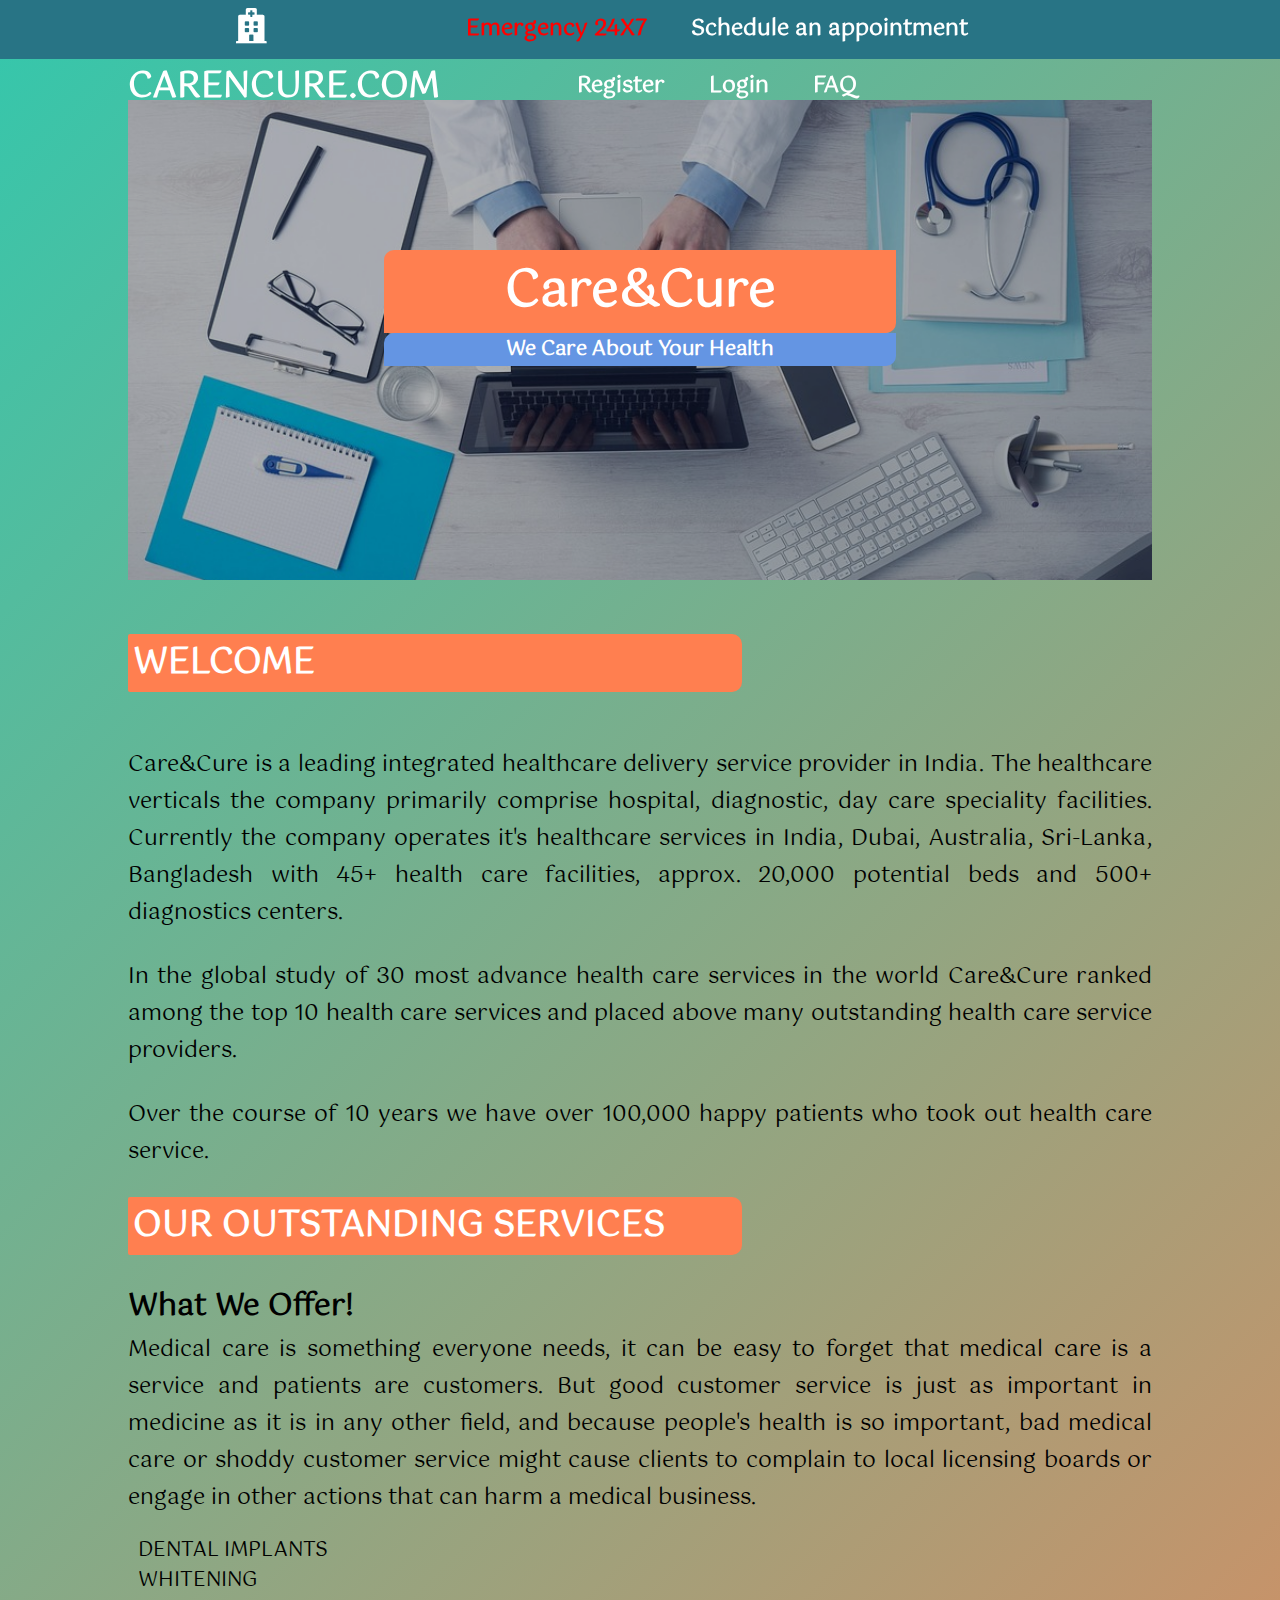
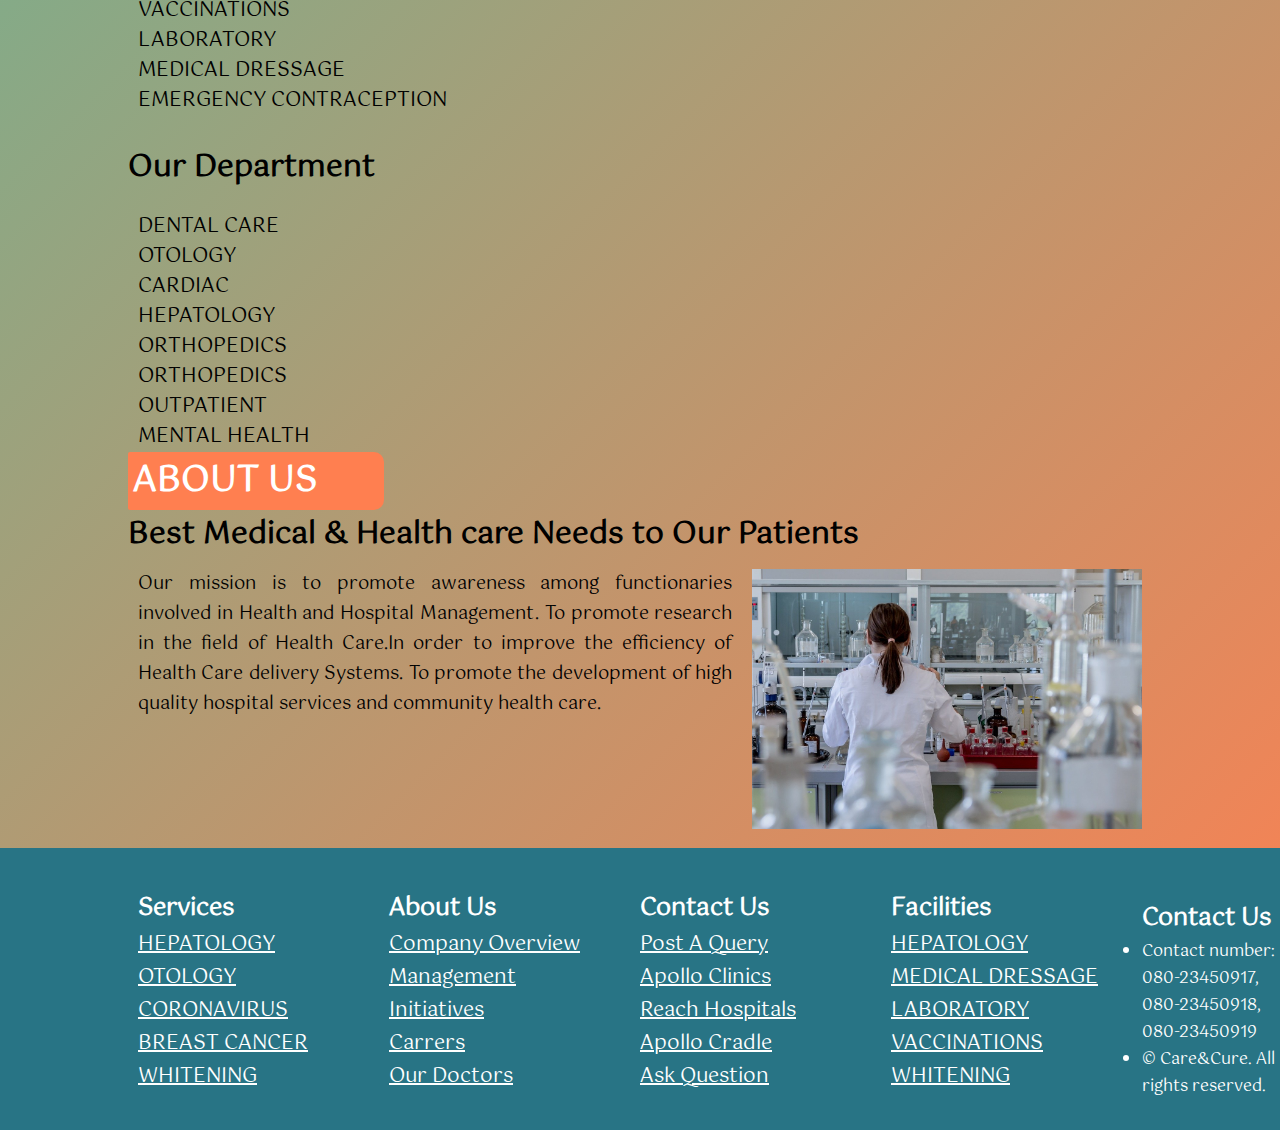
==== index.html @ 4b9e0e40 "first commit" ====
<!DOCTYPE html>
<html lang="en">
<head>
	<title>Care&Cure</title>
	<link rel="stylesheet" type="text/css" href="css/index.css">
	<link rel="stylesheet" type="text/css" href="css/fontawesome/css/all.css">
	<link rel="stylesheet" type="text/css" href="css/animate.css">
</head>
<body>
<!-- Start Header Coding-->
<header>
	<div class="menu">
		<!-- Start Brand name coding-->
		<div class="brand-name">
			<a href="index.html">
				<h2 class="animated flash">
				<i class="fa fa-hospital"></i>&nbsp;
				CARENCURE.COM</h2>
			</a>
		</div>
		<!-- End Brand name coding-->
		<!-- Start Nav coding & menu coding -->
         <nav>
         	<ul>
				<li><a href="contact.html" style="color:#FF0000;">Emergency 24X7</a></li>
				<li><a href="#" id="button3">Schedule an appointment</a></li>
         		<li><a href="#" id="button2"> Register</a></li>
         		<li><a href="#" id="button1">Login</a></li>
				<li><a href="faq.html">FAQ</a></li>

         	</ul>
         </nav>
		<!-- End Nav coding & menu coding -->
	</div>
</header>
<!-- End Header Coding-->
<!-- Start Section Coding-->
<section>
	<div class="w-80" style="padding: 0;">
	<div class="section-img">
		<div class="section-bg-box">
			<h1 class="animated slideInLeft t1">Care&Cure</h1>
			<h2 class="animated slideInRight t2">We Care About Your Health</h2>
		</div>
	</div>
	<!-- text decoration coding -->
	<br/><br/>
	<h1 class="welcome-text animated slideInLeft">WELCOME</h1>
	<br/><br/>
	<p>
		Care&Cure is a leading integrated healthcare delivery service provider in India. The healthcare verticals the company primarily comprise hospital, diagnostic, day care speciality facilities. Currently the company operates it's healthcare services in India, Dubai, Australia, Sri-Lanka, Bangladesh with 45+ health care facilities, approx. 20,000 potential beds and 500+ diagnostics centers.
	</p>
	<br/>
	<p>
		In the global study of 30 most advance health care services in the world Care&Cure ranked among the top 10 health care services and placed above many outstanding health care service providers.
	</p>
	<br/>
	<p>
		Over the course of 10 years we have over 100,000 happy patients who took out health care service.
	</p>
	<br/>
	<h1 class="welcome-text animated slideInLeft">OUR OUTSTANDING SERVICES</h1>
	<br/>
	<h2>What We Offer!</h2>
		<p>Medical care is something everyone needs, it can be easy to forget that medical care is a service and patients are customers. But good customer service is just as important in medicine as it is in any other field, and because people's health is so important, bad medical care or shoddy customer service might cause clients to complain to local licensing boards or engage in other actions that can harm a medical business.</p>
	
	<ul>
		<li>DENTAL IMPLANTS</li>
		<li>WHITENING</li>
		<li>VACCINATIONS</li>
		<li>LABORATORY</li>
		<li>MEDICAL DRESSAGE</li>
		<li>EMERGENCY CONTRACEPTION</li>
	</ul>
	<br/>
	<h2>Our Department</h2>

	<ul>
		<li>DENTAL CARE</li>
		<li>OTOLOGY</li>
		<li>CARDIAC</li>
		<li>HEPATOLOGY</li>
		<li>ORTHOPEDICS</li>
		<li>ORTHOPEDICS</li>
		<li>OUTPATIENT</li>
		<li>MENTAL HEALTH</li>
	</ul>

	<h1 class="welcome-text animated slideInLeft" style="width: 25%;">About us</h1>

		<div class="about-box1">
	<h2>Best Medical & Health care Needs to Our Patients</h2>

	<div class="about-box">
		<div>
			<p>
				Our mission is to promote awareness among functionaries involved in Health and Hospital Management. To promote research in the field of Health Care.In order to improve the efficiency of Health Care delivery Systems. To promote the development of high quality hospital services and community health care.
			</p>
			<br/>

		</div>

		<div>
			<img src="images/5.jpg" width="100%">
		</div>
		</div>
	</div>
    </div>
</section>


<div class="bg-modal">
<div class="modal-content">
	<div class="close">
		+
	</div>
	 <img src="icn.png">
	<form>
     		<label for="username"><b>Username :</b></label><br/>
				<input type="text" placeholder="Username" name="username" id="username" />
				<br/><br/>

				<label for="password"><b>Password :</b></label>
				<br/>
				<input type="password" placeholder="Password" name="password" id="password" />
				<br/><br/>

				<button type="submit" id="login-btn">Login</button>
				<button type="submit" id="login-btn">Register New User</button>
				<br/><br/>
				<p>Forget Password ? <a href="register.html">Click Here</a></p>
     	</form>
</div>

</div>





<div class="bg-modal1">
<div class="modal-content1">
	<div class="close1">
		+
	</div>
	 <img src="icn.png">
	<form>
				<label for="name"><b>Name :</b></label><br/>
				<input type="text" placeholder="Name" name="name" id="name" />
				<br/><br/>

				<label for="email"><b>Email :</b></label><br/>
				<input type="email" placeholder="Email" name="email" id="email" />
				<br/><br/>

				<label for="mobile"><b>Mobile :</b></label><br/>
				<input type="number" placeholder="Mobile-Number" name="mobile" id="mobile" />
				<br/><br/>

				<label for="username"><b>Username :</b></label><br/>
				<input type="text" placeholder="Username" name="username" id="username" />
				<br/><br/>

				<label for="password"><b>Password :</b></label>
				<br/>
				<input type="password" placeholder="Password" name="password" id="password" />
				<br/><br/>

				<label for="re-password"><b>Confirm Password :</b></label>
				<br/>
				<input type="password" placeholder="Re-Password" name="re-password" id="re-password" />
				<br/><br/>

				<button type="submit" id="login-btn">Submit</button>

			</form>
</div>

</div>



<div class="bg-modal11">
<div class="modal-content11">
	<div class="close11">
		+
	</div>
	 <img src="icn.png">
	<form>
     		<label for="fullname"><b>Your name :</b></label><br/>
				<input type="text" name="name" id="fullname" placeholder="Enter Fullname">
				<br/><br/>

				<label for="email"><b>Email :</b></label>
				<br/>
				<input type="email" name="email" id="email" placeholder="Enter Your Email">
				<br/><br/>

				<label for="message"><b>Your message :</b></label>
				<br/>
				<textarea id="message" placeholder="Enter Your Message"></textarea>
				<br/><br/>

				<button type="submit" id="contact-btn">Send Email</button>
     	</form>
</div>

</div>


<!-- End Section Coding-->
<!-- Start Footer Coding-->
<footer>
	<div class="w-80">
		<div class="footer-box">
 		<h2>Services</h2>
 		<a href="Hepatology.html">HEPATOLOGY</a>
 		<a href="otology.html">OTOLOGY</a>
 		<a href="coronavirus.html">CORONAVIRUS</a>
 		<a href="breast_cancer.html">BREAST CANCER</a>
 		<a href="#">WHITENING</a>
 	</div>
 	<div class="footer-box">
 		<h2>About Us</h2>
 		<a href="#">Company Overview</a>
 		<a href="#">Management</a>
 		<a href="#">Initiatives</a>
 		<a href="#">Carrers</a>
 		<a href="doctors.html">Our Doctors</a>
 	</div>
 	<div class="footer-box">
 		<h2>Contact Us</h2>
 		<a href="#">Post a Query</a>
 		<a href="#">Apollo Clinics</a>
 		<a href="#">Reach Hospitals</a>
 		<a href="#">Apollo Cradle</a>
 		<a href="#">Ask Question</a>
 	</div>
 	<div class="footer-box">
 		<h2>Facilities</h2>
 		<a href="#">HEPATOLOGY</a>
 		<a href="#">MEDICAL DRESSAGE</a>
 		<a href="#">LABORATORY</a>
 		<a href="#">VACCINATIONS</a>
 		<a href="#">WHITENING</a>
 	</div>
	</div>

	<h2>Contact Us</h2>
	<ul>
					<li>Contact number: 080-23450917, 080-23450918, 080-23450919</li>
					<li>&copy; Care&Cure. All rights reserved.</li>
				</ul>
</footer>
<!-- End footer Coding-->
</body>
<script>
	document.getElementById('button1').addEventListener("click", function() {
	document.querySelector('.bg-modal').style.display = "flex";
});

document.querySelector('.close').addEventListener("click", function() {
	document.querySelector('.bg-modal').style.display = "none";
});
document.getElementById('button2').addEventListener("click", function() {
	document.querySelector('.bg-modal1').style.display = "flex";
});

document.querySelector('.close1').addEventListener("click", function() {
	document.querySelector('.bg-modal1').style.display = "none";
});
document.getElementById('button3').addEventListener("click", function() {
	document.querySelector('.bg-modal11').style.display = "flex";
});

document.querySelector('.close11').addEventListener("click", function() {
	document.querySelector('.bg-modal11').style.display = "none";
});
</script>
</html>
---- css/index.css ----
@charset "utf-8";
*{
	box-sizing: border-box;
	padding: 0;
	margin: 0;
}
@font-face{
	font-family: Gotu;
	src :url(../font/Gotu-Regular.ttf);
}
@font-face{
	font-family: Muli;
	src:url(../font/Muli-VariableFont_wght.ttf);
}
body{
	width: 100%;
	height: 100%;
	font-family: Gotu;
	background:linear-gradient(135deg,#34c7ac ,coral);
}

.w-80{
	width: 80%;
	height: auto;
	margin: auto;
	padding: 10px 10px;
}
/* Start Header Coding */

header{
	width: 100%;
	height: 6.5%;
	background: #287485;
	float: left;
	position:fixed;
	top:1;
	z-index:1;

}

header .menu{
	width: 80%;
	height: 55px;
	text-align:center;
	margin:auto;

}

header .menu .brand-name{
	width: 25%;
	float: left;
}
header .menu .brand-name a{
	text-decoration: none;
}
header .menu .brand-name h2{
	font-family: Gotu;
	font-size: 35px;
	color: white;
}
/* start nav ul li coding */
header .menu nav{
	width: 65%;
	float: left;
}

header .menu nav ul{
	list-style: none;
}

header .menu nav ul li{
	display: inline-block;
	margin: 8px 10px;
	padding: 2px 10px;
}

header .menu nav ul li:hover{
	border:none;
	border-bottom: 3px solid coral;

}

header .menu nav ul li:hover a{
	color: #00bcd4;
	font-size:25px;
}

header .menu nav ul li a{
	color: white;
	text-decoration: none;
	font-family: Gotu;
	font-size: 22px;
	font-weight: bold;
}

/* End Header Coding */

/* Start custom scrollbar coding*/

body::-webkit-scrollbar{
	width: 10px;
	background: black;
}

body::-webkit-scrollbar-thumb{
	background: yellow;
}

/* End custom scrollbar coding*/
/* Start Section Coding */

section{
	width: 100%;
	float: left;
	margin-top: 100px;
}
section .section-img{
	width: 100%;
	height: 480px;
	background: url(../images/1.jpg) no-repeat;
    background-size: cover;
}
section .section-bg-box{
	width: 100%;
	height: 100%;
	background: rgba(0,0,0,0.3);
	text-align: center;
	padding: 150px 0;
}
section .section-bg-box h1{
	background: coral;
	color: white;
	font-size: 50px;
	width: 50%;
	margin: auto;
}
section .section-bg-box h2{
	background: #6495e3;
	color: white;
	width: 50%;
	margin: auto;
	font-size: 20px;
}
section .welcome-text{
	font-size: 35px;
    text-transform: uppercase;
    background: coral;
    width: 60%;
    padding: 0 5px;
    color: white;
    border-radius: 2px 10px 10px 2px;
}
section p{
	font-size: 22px;
	text-align: justify;
}
section ul{
	padding: 0;
	margin-left:10px;
	margin-top: 20px;
	list-style: none;
}
section ul li{
	font-size: 20px;
	line-height: 30px;
}

section h2{
	font-size: 30px;
}
section .about-box{
	width: 100%;
}
section .about-box p{
	font-size: 18px;
}
section .about-box div:nth-child(1){
	width: 60%;
	float: left;
	padding: 10px;
}
section .about-box div:nth-child(2){
	width: 40%;
	float: left;
	padding: 10px;
}
/* gallery Coding */
section .form-box{
	padding: 20px;
}
section .form-box .gallery{
	width: 100%;
	height: 200px;
	padding: 0 5px;
}
section .form-box .gallery div{
  width: 25%;
  height: 100%;
  float: left;
  padding: 5px;
}
section .form-box .gallery div img{
	border-radius: 10px;
}
section .form-box form{
	margin-top: 20px;
}
section .form-box input:focus,textarea:focus,button:focus{
	outline: none;
}
section .form-box input,textarea{
	width: 50%;
	height: 35px;
	border:1px solid #ccc;
	border-radius: 5px;
	padding: 0 10px;
	font-family: Gotu;
	font-size: 16px;
}
textarea{
	height: 100px;
}
section .form-box form #register-btn,#login-btn,#contact-btn{
	font-family: Muli;
	font-size: 20px;
	color: white;
	padding: 10px;
	border:none;
	cursor: pointer;
	border-radius: 3px;
	color:black;
}
section .form-box form #login-btn{
	background: coral;
}
section .form-box form #contact-btn{
	background: blue;
}
section .form-box form #register-btn{
	background: #007bff;
}
section .form-box form #contact-btn:hover{
	background: #080896;
}
section .form-box form #login-btn:hover{
	background: #9E0707;
}
section .form-box form #register-btn:hover{
	background: blue;
}
/* End Section Coding */
/* Start Footer Coding */

footer{
	width: 100%;
	background:#287485;
	float: left;
	color: white;
	padding: 30px 0;

}

footer .footer-box{
	width: 25%;
	float: left;
	height: 100%;
}

footer .footer-box a{
	display: block;
	font-family: Gotu;
	color: white;
	font-size: 20px;
	text-transform: capitalize;
}
footer .footer-box a:hover{
	text-decoration: none;
	color: coral;
}
* {
  box-sizing: border-box;
}

/* Create three equal columns that floats next to each other */
.column {
  position: relative;
  float: left;
  width: 25%;
  padding: 10px;
  height: 600px; /* Should be removed. Only for demonstration */
  margin:50px;
  text-align:center;
  transform-style: preserve-3d;

}
.dis{
display:none;
text-align:center;

}
.column:hover .dis{
display:inline-block;

}
.column:hover{

  box-shadow: 0 4px 8px 0 rgba(0, 0, 0, 0.8), 0 6px 20px 0 rgba(0, 0, 0, 0.19);



}
.column:hover img{
    display:none;
}


.row {
    margin-left: 150px;
}

/* Clear floats after the columns */
.row:after {
  content: "";
  display: table;
  clear: both;
  margin:100px;

}
ul:first-child{

    color:#FF0000;
}
section ul li:hover{
	border:none;
	text-decoration-style:dotted;
	text-decoration:underline dashed coral;
	font-size:25px;
	cursor: default;

}
.t1{
border-radius:10px 0px 10px 0px;
}
.t2{
border-radius:10px 0px 10px 0px;
}

.bg-modal{
    width:100%;
    height:100%;
    background-color:rgba(0,0,0,0.7);
    position:absolute;
    top:1;
    display:flex;
    justify-content:center;
    align-items:center;
    display:none;
}
.modal-content{
width:500px;
height:400px;
background:linear-gradient(135deg,#34c7ac ,coral);
border-radius:5px;
text-align:center;
padding:20px;
position:relative;
}

input{
height:30px;
display:block;
margin:0 auto;
}

.close{
position:absolute;
top:0;
font-size:42px;
right:15px;
transform:rotate(45deg);
cursor:pointer;

}
.close:hover{
color:red;
}
.bg-modal1{
    width:100%;
    height:100%;
    background-color:rgba(0,0,0,0.7);
    position:absolute;
    top:1;
    display:flex;
    justify-content:center;
    align-items:center;
    display:none;
}
.modal-content1{
width:500px;
height:850px;
background:linear-gradient(135deg,#34c7ac ,coral);
border-radius:5px;
text-align:center;
padding:20px;
position:relative;
}
.close1{
position:absolute;
top:0;
font-size:42px;
right:15px;
transform:rotate(45deg);
cursor:pointer;

}
.close1:hover{
color:red;
}
.bg-modal11{
    width:100%;
    height:100%;
    background-color:rgba(0,0,0,0.7);
    position:absolute;
    top:1;
    display:flex;
    justify-content:center;
    align-items:center;
    display:none;
}
.modal-content11{
width:500px;
height:550px;
background:linear-gradient(135deg,#34c7ac ,coral);
border-radius:5px;
text-align:center;
padding:20px;
position:relative;
}
.close11{
position:absolute;
top:0;
font-size:42px;
right:15px;
transform:rotate(45deg);
cursor:pointer;

}
.close11:hover{
color:red;
}
/* End Footer Coding */
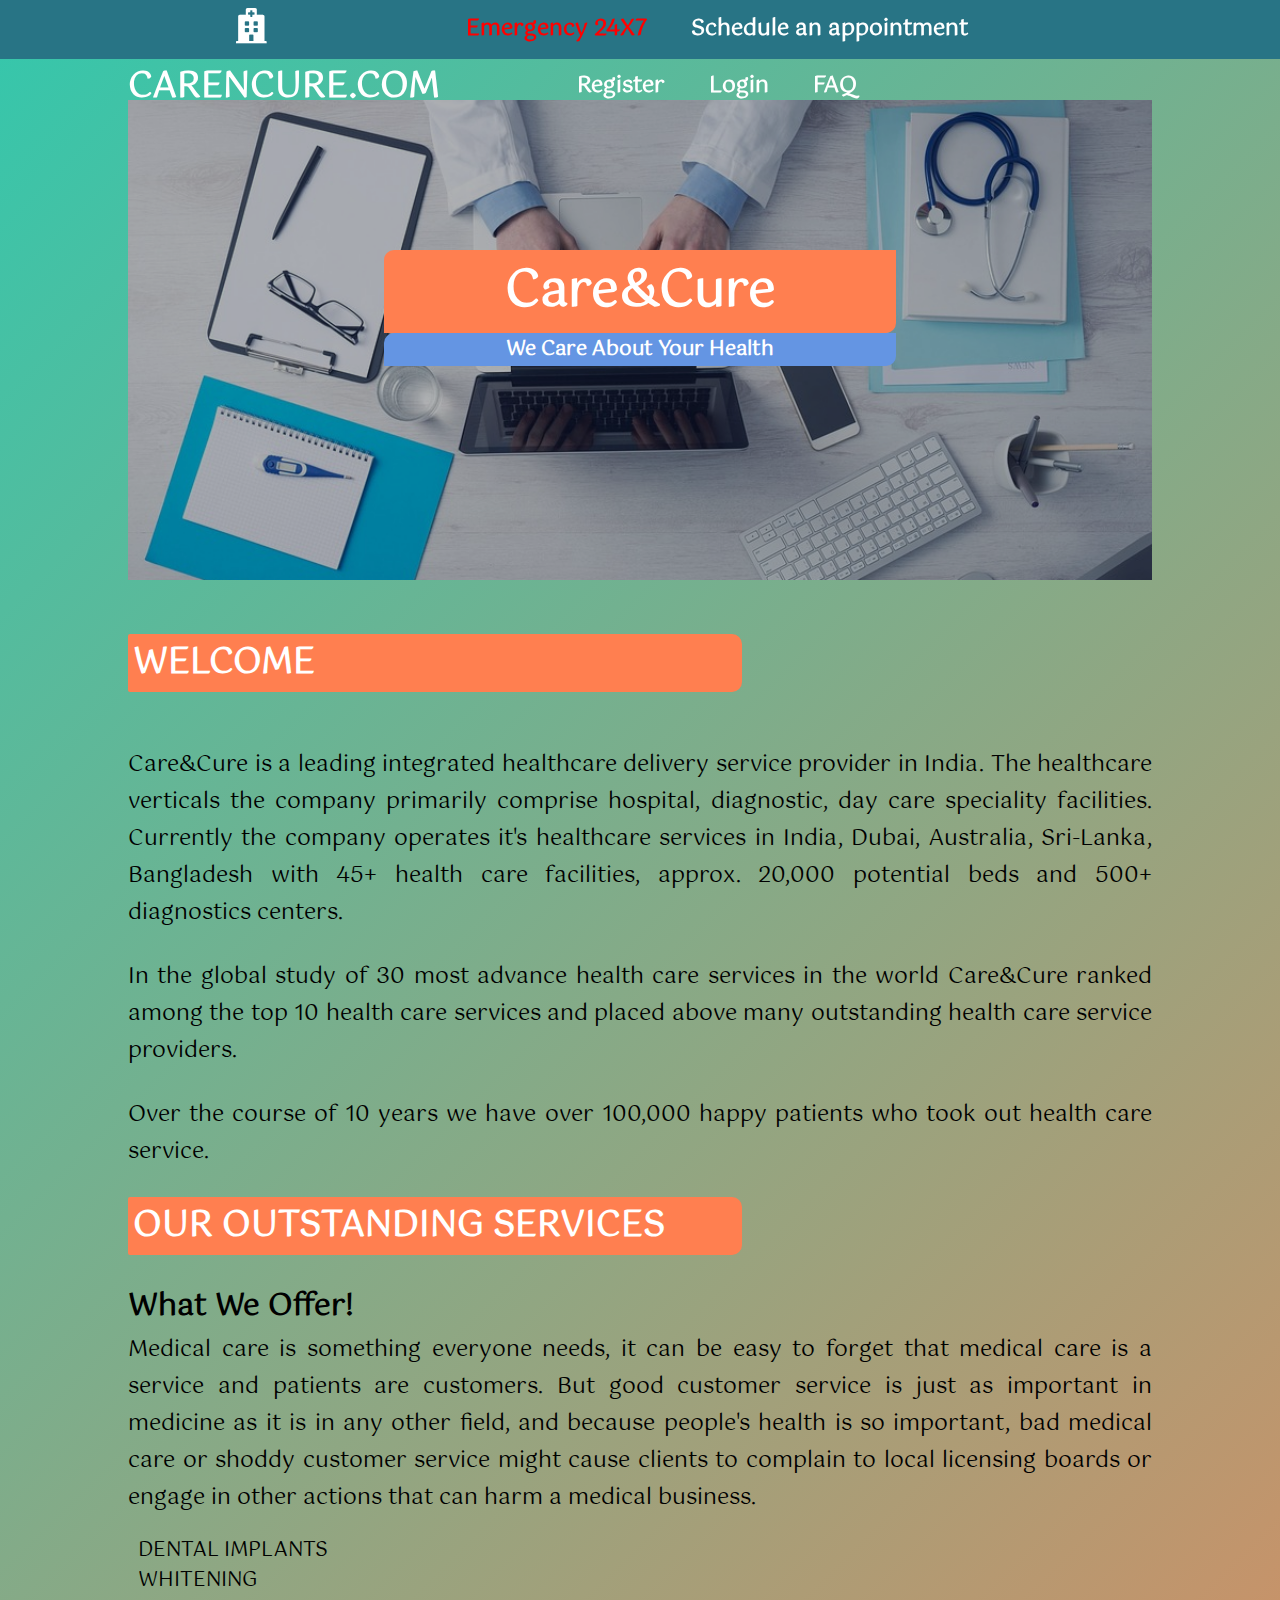
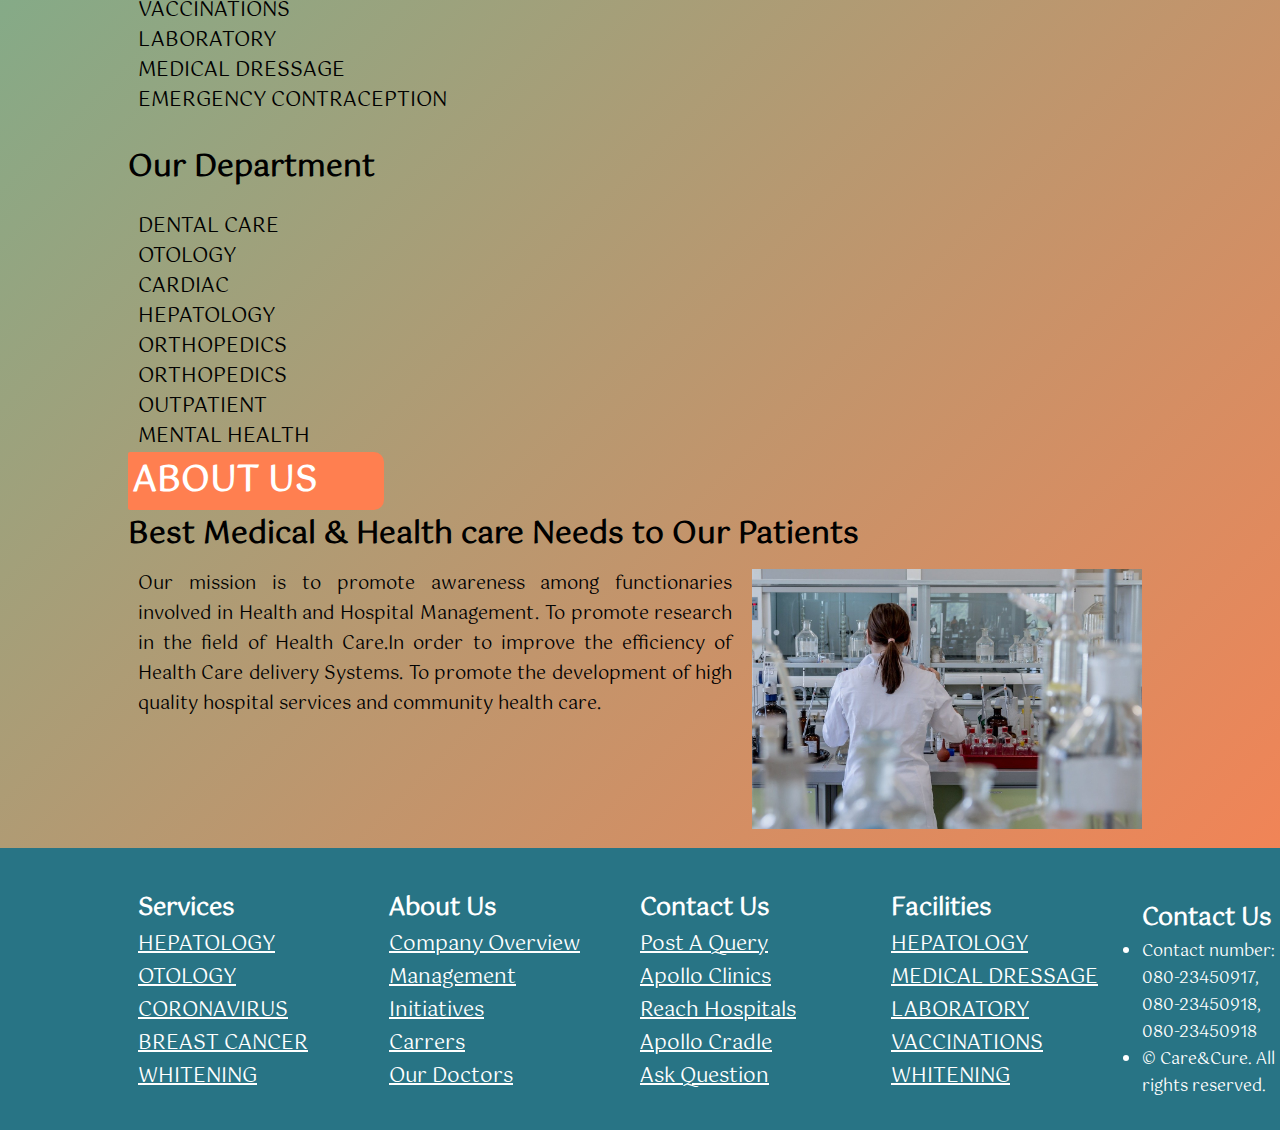
==== commit 7e877b31: "second commit" ====
--- a/index.html
+++ b/index.html
@@ -248,7 +248,7 @@
 
 	<h2>Contact Us</h2>
 	<ul>
-					<li>Contact number: 080-23450917, 080-23450918, 080-23450919</li>
+					<li>Contact number: 080-23450917, 080-23450918, 080-23450918</li>
 					<li>&copy; Care&Cure. All rights reserved.</li>
 				</ul>
 </footer>
